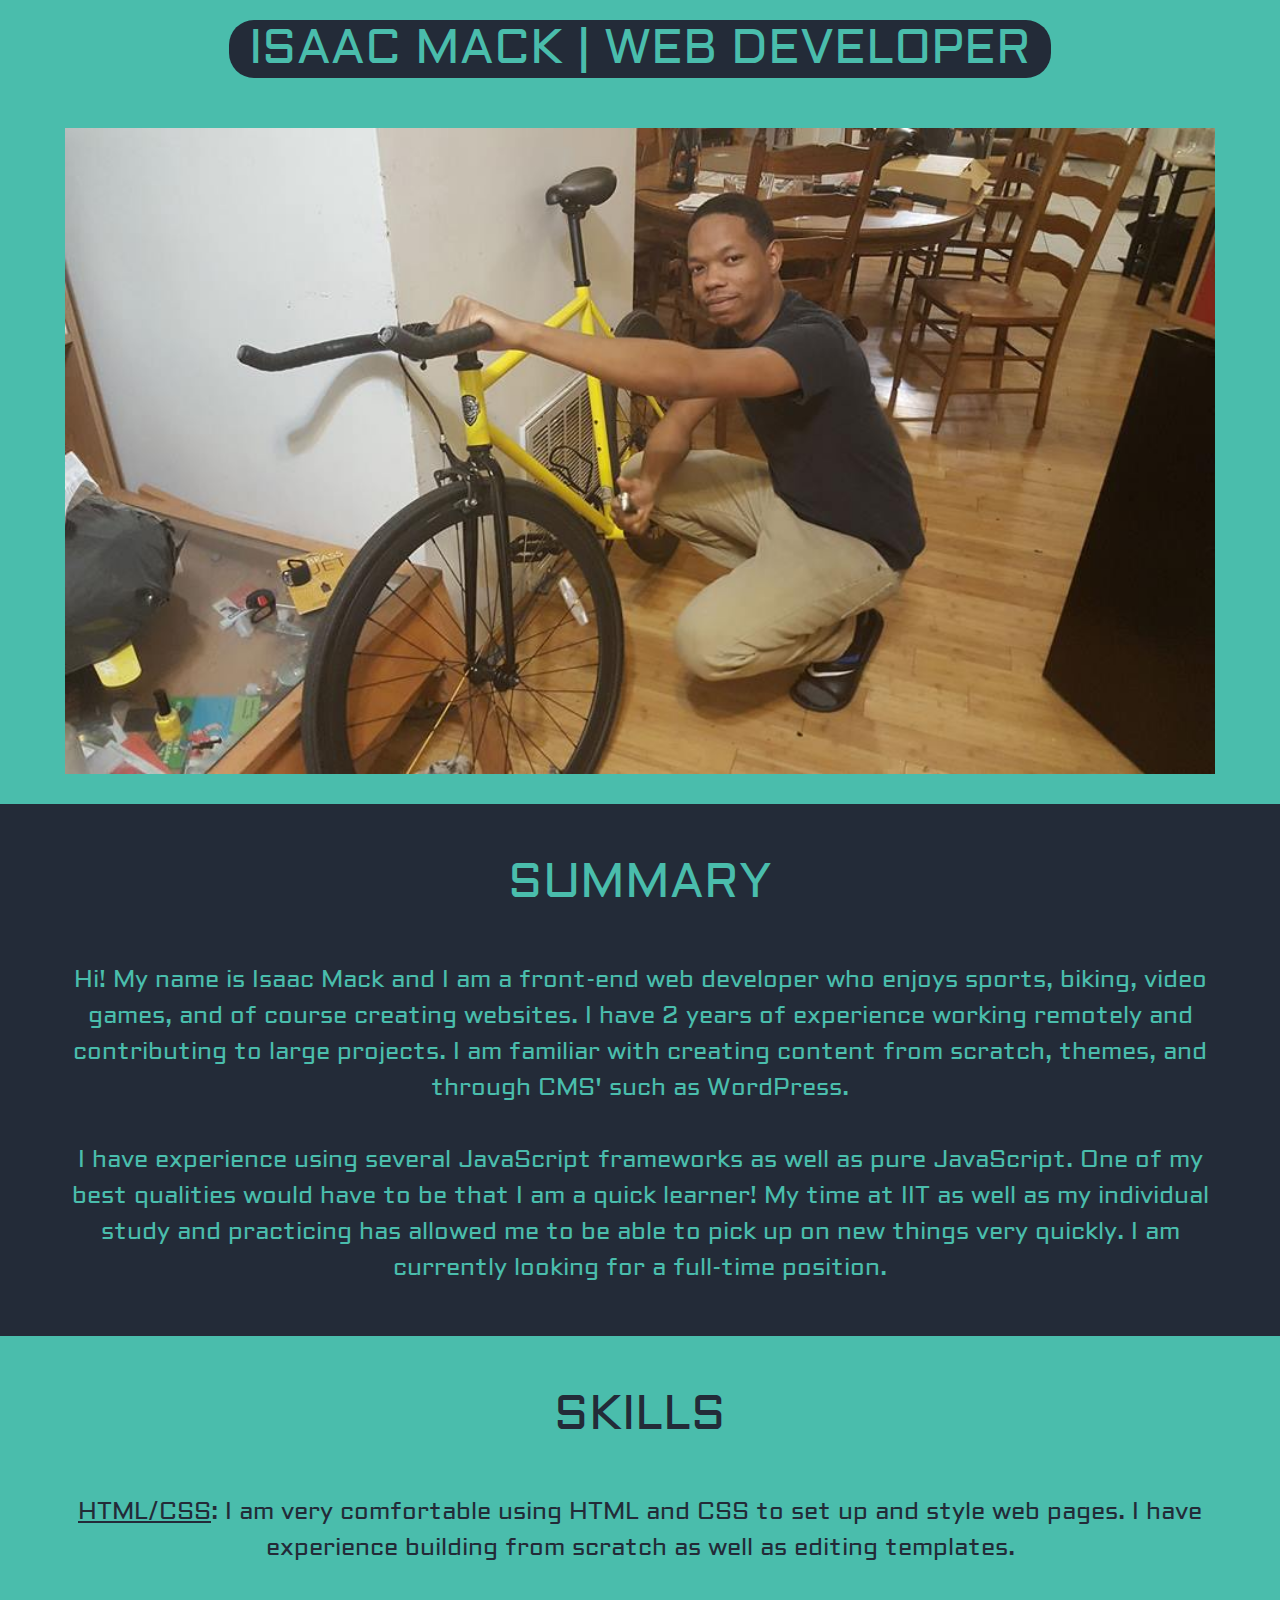
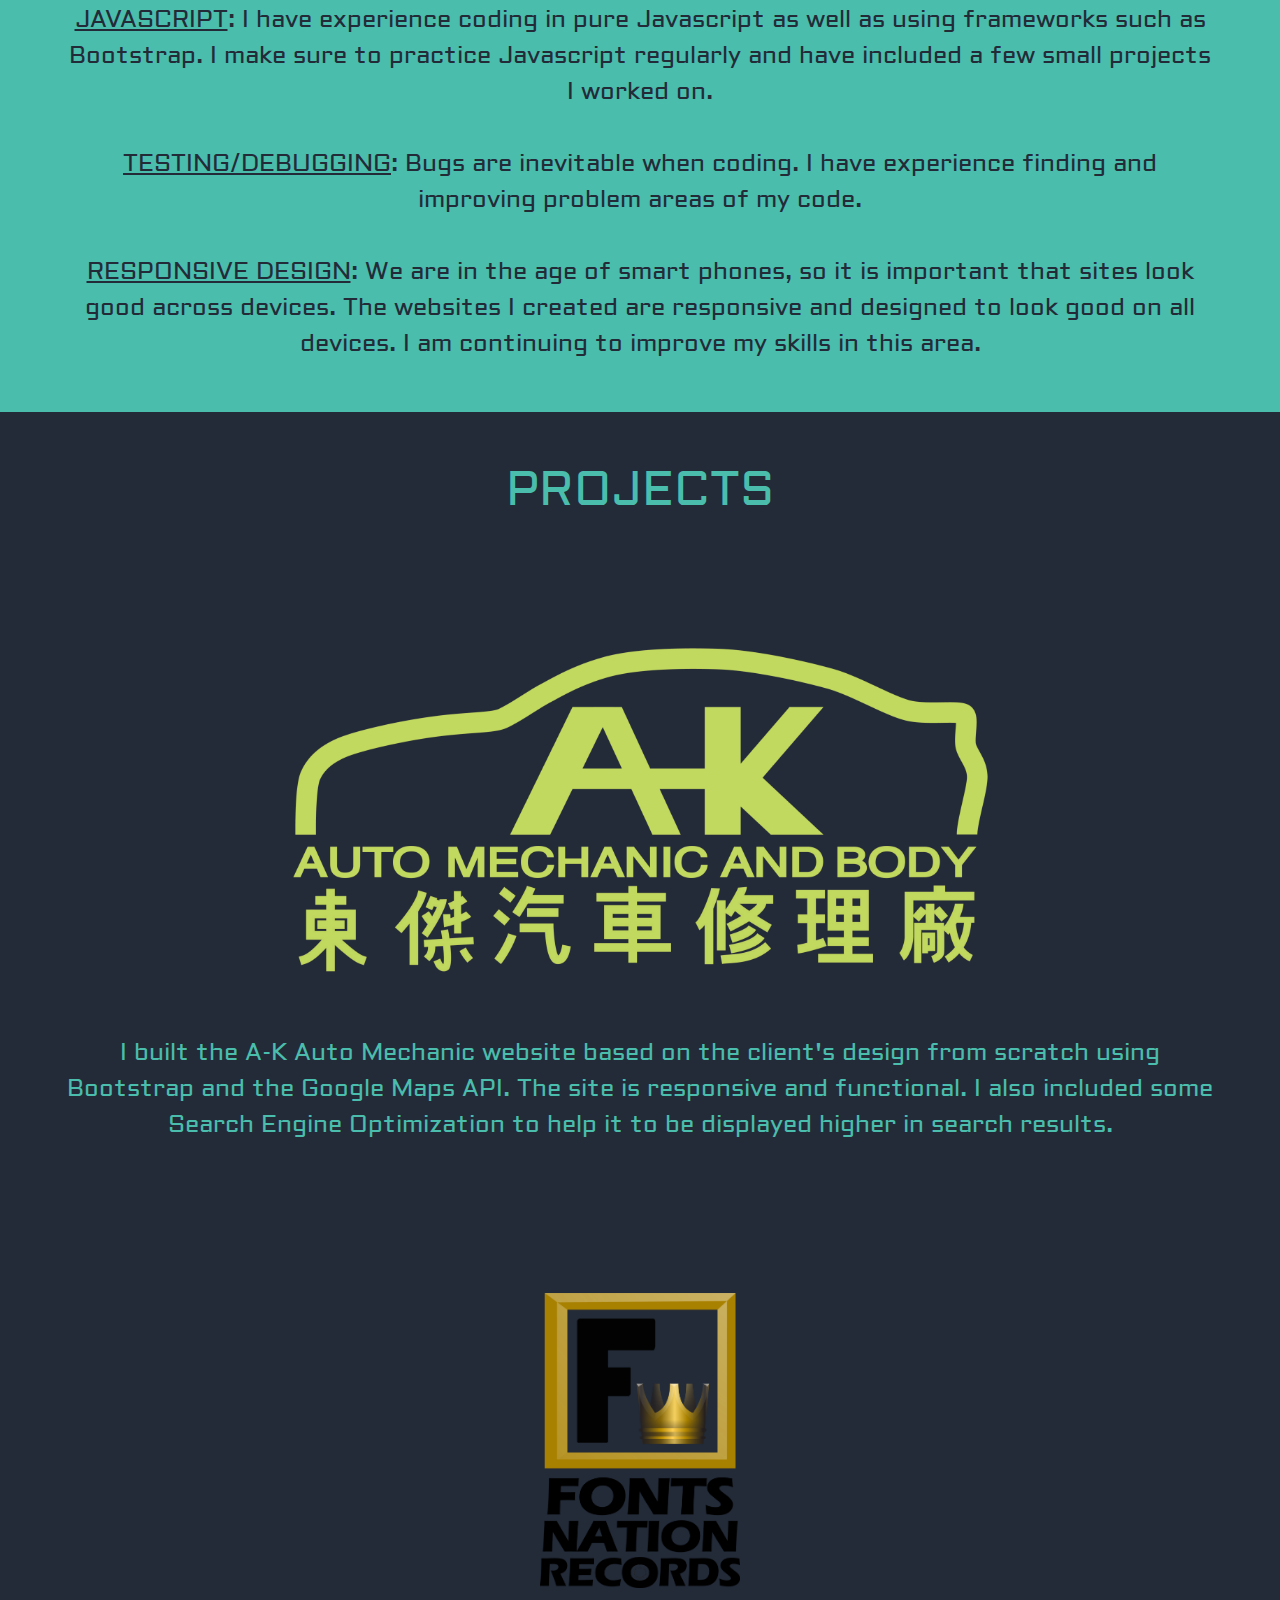
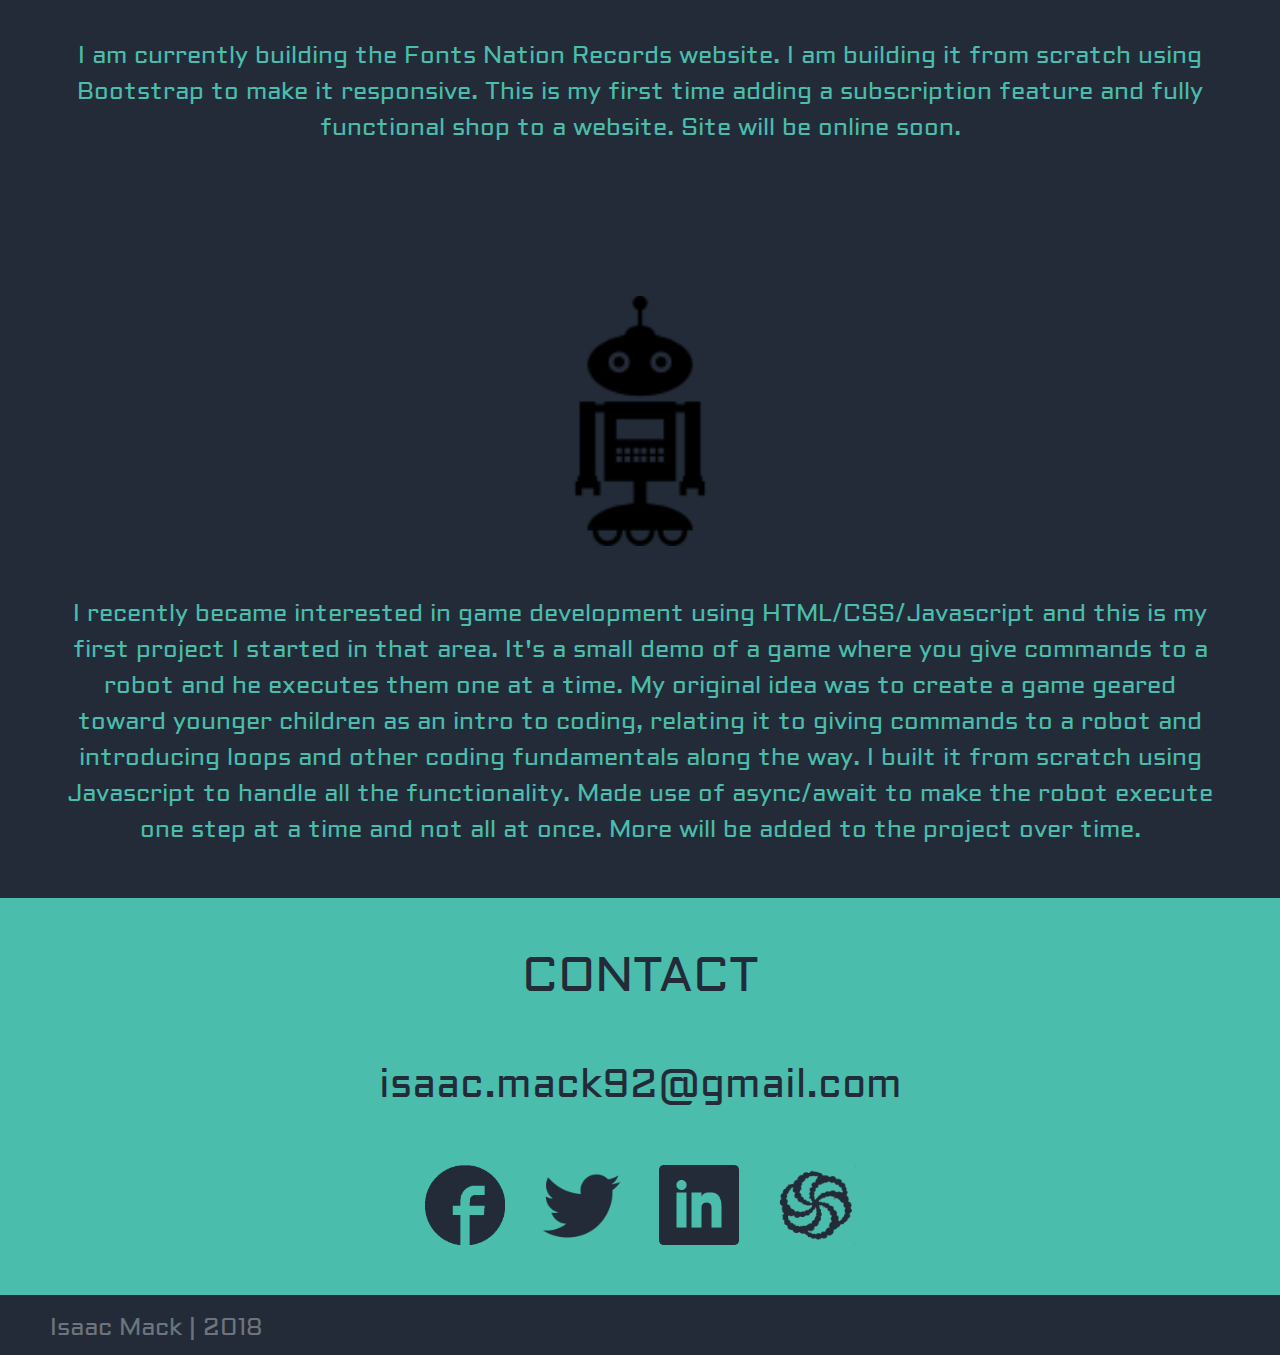
==== index.html @ 8321852b "Add files via upload" ====
<!DOCTYPE html>
<html>
    <head>
        <title>Isaac Mack | Web Developer</title>
        <link href="bootstrap.min.css" rel="stylesheet">
        <link href="https://fonts.googleapis.com/css?family=Aldrich" rel="stylesheet">
        <link rel="stylesheet" href="style.css">
    </head>
    <body>
        <div class="container-fluid">
            <div class="row lightBlueBG">
                <div class="col-lg-12">
                    <h1 class="lightBlue" id="frontHeader">ISAAC MACK | WEB DEVELOPER</h1>
                    <div id="profile">
                        <img class="img-responsive" src="profile.jpg">
                    </div>
                </div>
            </div>
        </div>
        <div class="container-fluid">
            <div class="row lightBlue blueBG">
                <div class="col-lg-12">
                    <h1>SUMMARY</h1>
                    <p>
                        Hi! My name is Isaac Mack and I am a front-end web developer who enjoys sports, biking, video games, and of course creating websites. I have 2 years of experience working remotely and contributing to large projects. I am familiar with creating content from scratch, themes, and through CMS' such as WordPress.<br><br>
                        I have experience using several JavaScript frameworks as well as pure JavaScript. One of my best qualities would have to be that I am a quick learner! My time at IIT as well as my individual study and practicing has allowed me to be able to pick up on new things very quickly. I am currently looking for a full-time position. 
                    </p>
                </div>
            </div>
        </div>
        <div class="container-fluid">
            <div class="row blue lightBlueBG">
                <div class="col-lg-12">
                    <h1>SKILLS</h1>
                    <p>
                        <u>HTML/CSS</u>: I am very comfortable using HTML and CSS to set up and style web pages. I have experience building from scratch as well as editing templates.<br><br>
                        <u>JAVASCRIPT</u>: I have experience coding in pure Javascript as well as using frameworks such as Bootstrap. I make sure to practice Javascript regularly and have included a few small projects I worked on.<br><br>
                        <u>TESTING/DEBUGGING</u>: Bugs are inevitable when coding. I have experience finding and improving problem areas of my code.<br><br>
                        <u>RESPONSIVE DESIGN</u>: We are in the age of smart phones, so it is important that sites look good across devices. The websites I created are responsive and designed to look good on all devices. I am continuing to improve my skills in this area.
                    </p>
                </div>
            </div>
        </div>
        <div class="container-fluid">
            <div class="row lightBlue blueBG">
                <div class="col-lg-12">
                    <h1>PROJECTS</h1>
                    <a href="http://akautomechanic.com/" target="_blank"><img id="akProj" class="img-responsive" src="ak_logo.png"></a>
                    <p>
                        I built the A-K Auto Mechanic website based on the client's design from scratch using Bootstrap and the Google Maps API. The site is responsive and functional. I also included some Search Engine Optimization to help it to be displayed higher in search results.
                    </p>
                </div>
                <div class="col-lg-12">
                    <img id="fsnProj" class="img-responsive" src="fsn_logo.png">
                    <p>
                        I am currently building the Fonts Nation Records website. I am building it from scratch using Bootstrap to make it responsive. This is my first time adding a subscription feature and fully functional shop to a website. Site will be online soon.
                    </p>
                </div>
                <div class="col-lg-12">
                    <a href="roboGame/index.html" target="_blank"><img id="robotProj" class="img-responsive" src="robot.png"></a>
                    <p>
                        I recently became interested in game development using HTML/CSS/Javascript and this is my first project I started in that area. It's a small demo of a game where you give commands to a robot and he executes them one at a time. My original idea was to create a game geared toward younger children as an intro to coding, relating it to giving commands to a robot and introducing loops and other coding fundamentals along the way. I built it from scratch using Javascript to handle all the functionality. Made use of async/await to make the robot execute one step at a time and not all at once. More will be added to the project over time.
                    </p>
                </div>
            </div>
        </div>
        <div class="container-fluid">
            <div class="row blue lightBlueBG">
                <div class="col-lg-12">
                    <h1>CONTACT</h1>
                    <p id="contact">
                        isaac.mack92@gmail.com
                    </p>
                    <p id="links">
                        <a href="https://www.facebook.com/isaac.mack.92" target="_blank"><img class="contImg img-responsive" src="facebook.png" alt="facebook"></a>
                        <a href="https://twitter.com/MackOnTheMoon" target="_blank"><img class="contImg img-responsive" src="twitter.png" alt="twitter"></a>
                        <a href="https://www.linkedin.com/in/imack92/" target="_blank"><img class="contImg img-responsive" src="linkedin.png" alt="linkedin"></a>
                        <a href="https://www.codewars.com/users/mackonthemoon" target="_blank"><img class="contImg img-responsive" src="codewars.png" alt="codewars"></a>
                    </p>
                </div>
            </div>
        </div>
        <footer class="footer text-muted lightBlue blueBG">
            <div class="container-fluid">
                <div class="row ftr">
                    <p>
                        Isaac Mack | 2018
                    </p>
                </div>
            </div>
        </footer>
        <script src="jquery.js"></script>
        <script src="bootstrap.min.js"></script>
    </body>
</html>
---- style.css ----
body {
    text-align: center;
    font-family: 'Aldrich', Arial;
    background-color: #DFDCE3;
}

h1 {
    font-size: 3em;
}

.blue {
    color: #232b38;
}
.blueBG {
    background-color: #232b38;
}

.gray {
    color: #DFDCE3;
    text-shadow: 1px 1px #414a4c;
}

.lightBlue {
    color: #4ABDAC;
}

.lightBlueBG {
    background-color: #4ABDAC;
}

#frontHeader {
    font-size: 3em;
    background-color: #232b38;
    border-radius: 25px;
    margin: 20px 0;
    display: inline-block;
    padding: 0 20px;
}

p {
    font-size: 1.5em;
    padding: 0 50px;
    margin: 50px 0;
}

#profile img {
    border-radius: 25px;
    margin: 30px 0;
    padding: 0 50px;
}

h1, h2, h3, h4, h5, h6 {
    margin-top: 50px;
    text-align: center;
}

.img-responsive {
    width: 100%;
}

#akProj {
    margin-top: 100px;
    padding: 0 20%;
}

#fsnProj {
    margin-top: 100px;
    width: 200px;
}

#robotProj {
    margin-top: 100px;
    width: 250px;
}


.contImg {
    width: 80px;
    margin: 0 15px;
}

#contact {
    font-size: 2.5em;
}

#links {
    
}

.footer {
    height: 60px;
}

.footer p {
    margin: 15px 0 0;
}

@media screen and (max-width: 900px) {
    h1 {
        font-size: 2.5em;
    }
}
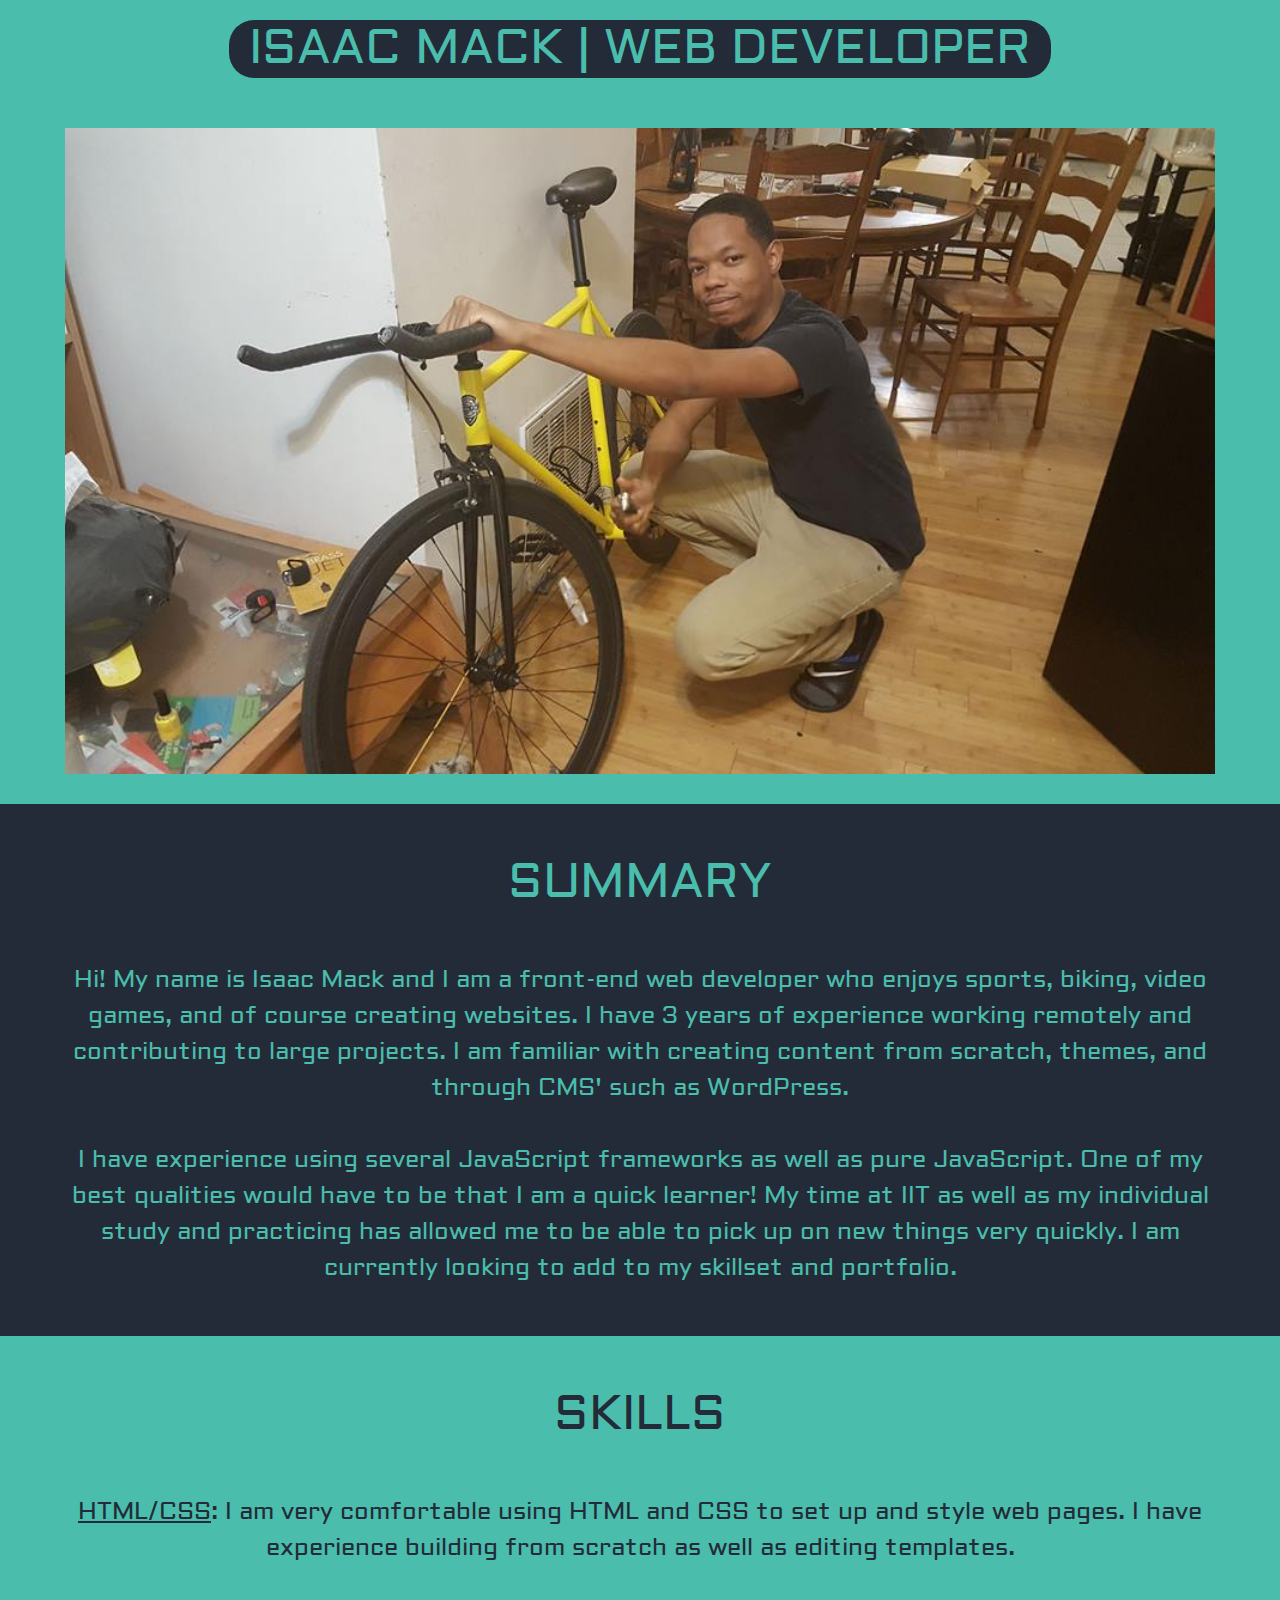
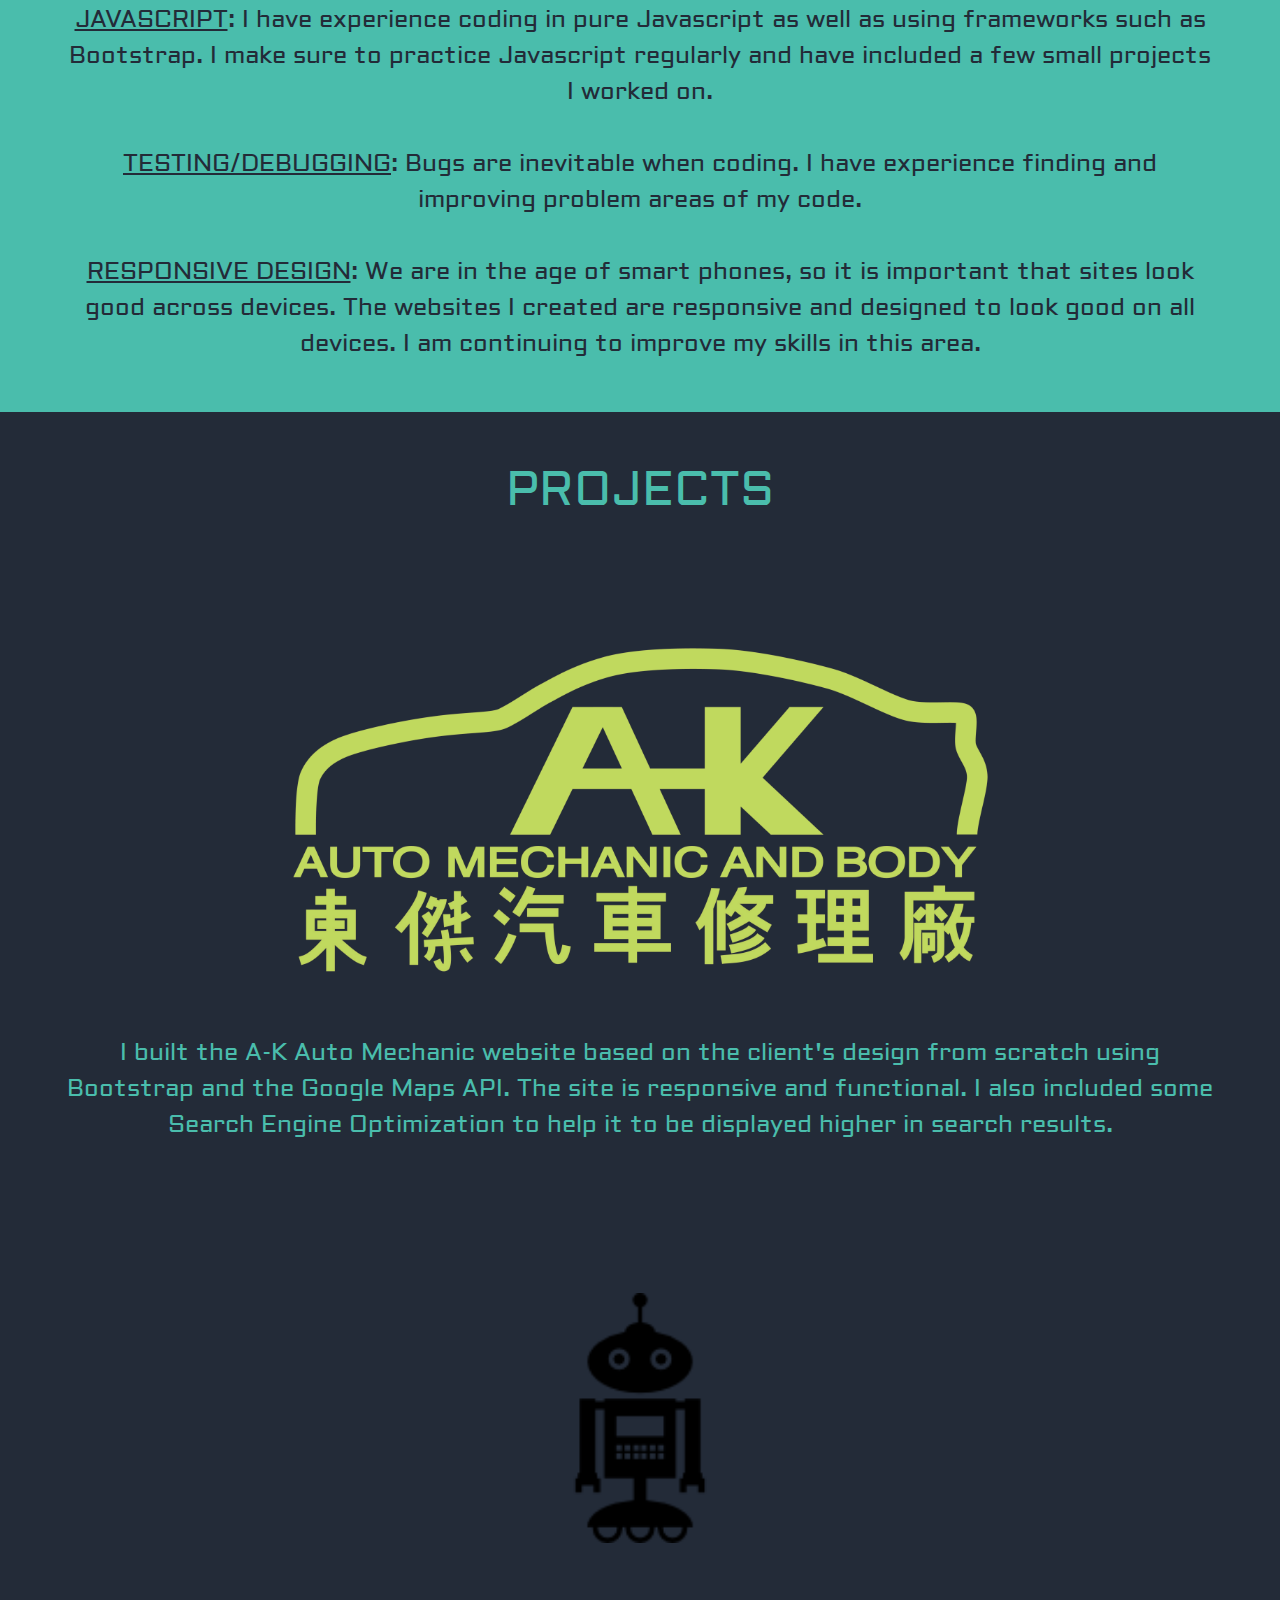
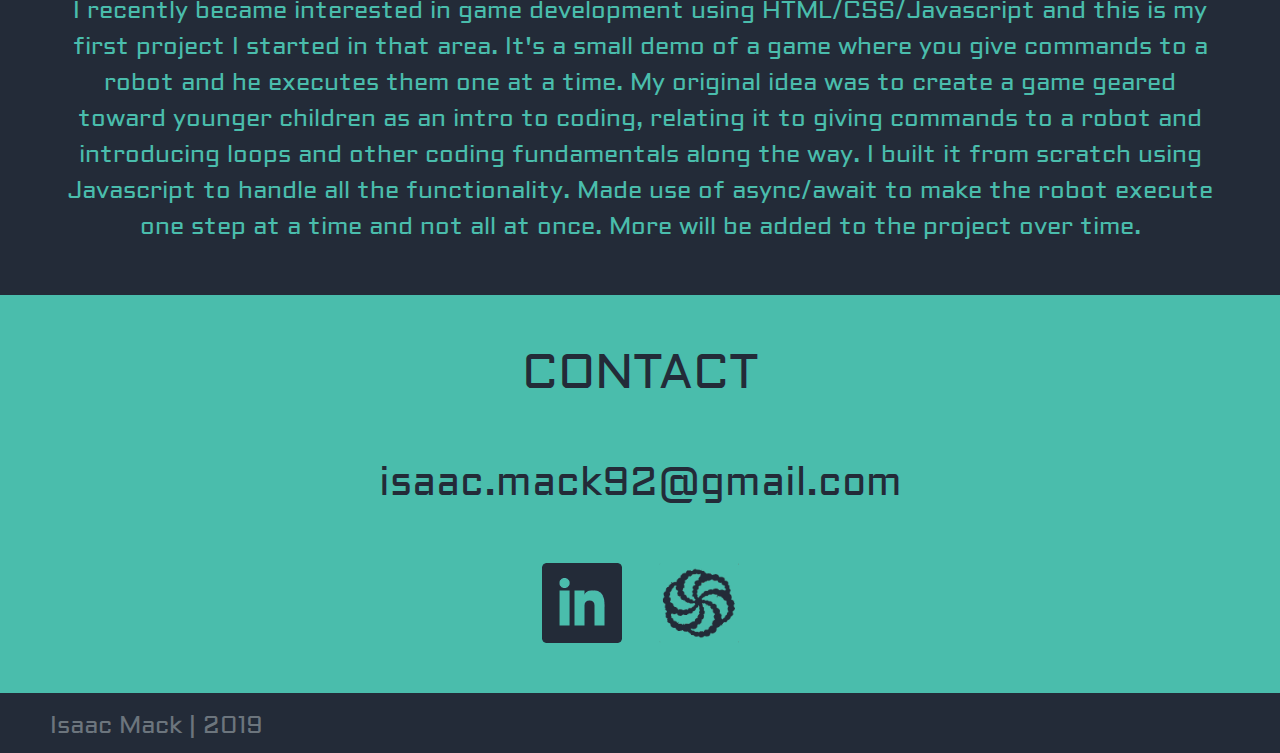
==== commit cdd200ae: "Update index.html" ====
--- a/index.html
+++ b/index.html
@@ -22,8 +22,8 @@
                 <div class="col-lg-12">
                     <h1>SUMMARY</h1>
                     <p>
-                        Hi! My name is Isaac Mack and I am a front-end web developer who enjoys sports, biking, video games, and of course creating websites. I have 2 years of experience working remotely and contributing to large projects. I am familiar with creating content from scratch, themes, and through CMS' such as WordPress.<br><br>
-                        I have experience using several JavaScript frameworks as well as pure JavaScript. One of my best qualities would have to be that I am a quick learner! My time at IIT as well as my individual study and practicing has allowed me to be able to pick up on new things very quickly. I am currently looking for a full-time position. 
+                        Hi! My name is Isaac Mack and I am a front-end web developer who enjoys sports, biking, video games, and of course creating websites. I have 3 years of experience working remotely and contributing to large projects. I am familiar with creating content from scratch, themes, and through CMS' such as WordPress.<br><br>
+                        I have experience using several JavaScript frameworks as well as pure JavaScript. One of my best qualities would have to be that I am a quick learner! My time at IIT as well as my individual study and practicing has allowed me to be able to pick up on new things very quickly. I am currently looking to add to my skillset and portfolio.  
                     </p>
                 </div>
             </div>
@@ -51,13 +51,7 @@
                     </p>
                 </div>
                 <div class="col-lg-12">
-                    <img id="fsnProj" class="img-responsive" src="fsn_logo.png">
-                    <p>
-                        I am currently building the Fonts Nation Records website. I am building it from scratch using Bootstrap to make it responsive. This is my first time adding a subscription feature and fully functional shop to a website. Site will be online soon.
-                    </p>
-                </div>
-                <div class="col-lg-12">
-                    <a href="roboGame/index.html" target="_blank"><img id="robotProj" class="img-responsive" src="robot.png"></a>
+                    <a href="roboIndex.html" target="_blank"><img id="robotProj" class="img-responsive" src="robot.png"></a>
                     <p>
                         I recently became interested in game development using HTML/CSS/Javascript and this is my first project I started in that area. It's a small demo of a game where you give commands to a robot and he executes them one at a time. My original idea was to create a game geared toward younger children as an intro to coding, relating it to giving commands to a robot and introducing loops and other coding fundamentals along the way. I built it from scratch using Javascript to handle all the functionality. Made use of async/await to make the robot execute one step at a time and not all at once. More will be added to the project over time.
                     </p>
@@ -72,8 +66,6 @@
                         isaac.mack92@gmail.com
                     </p>
                     <p id="links">
-                        <a href="https://www.facebook.com/isaac.mack.92" target="_blank"><img class="contImg img-responsive" src="facebook.png" alt="facebook"></a>
-                        <a href="https://twitter.com/MackOnTheMoon" target="_blank"><img class="contImg img-responsive" src="twitter.png" alt="twitter"></a>
                         <a href="https://www.linkedin.com/in/imack92/" target="_blank"><img class="contImg img-responsive" src="linkedin.png" alt="linkedin"></a>
                         <a href="https://www.codewars.com/users/mackonthemoon" target="_blank"><img class="contImg img-responsive" src="codewars.png" alt="codewars"></a>
                     </p>
@@ -84,12 +76,11 @@
             <div class="container-fluid">
                 <div class="row ftr">
                     <p>
-                        Isaac Mack | 2018
+                        Isaac Mack | 2019
                     </p>
                 </div>
             </div>
         </footer>
-        <script src="jquery.js"></script>
         <script src="bootstrap.min.js"></script>
     </body>
-</html>+</html>
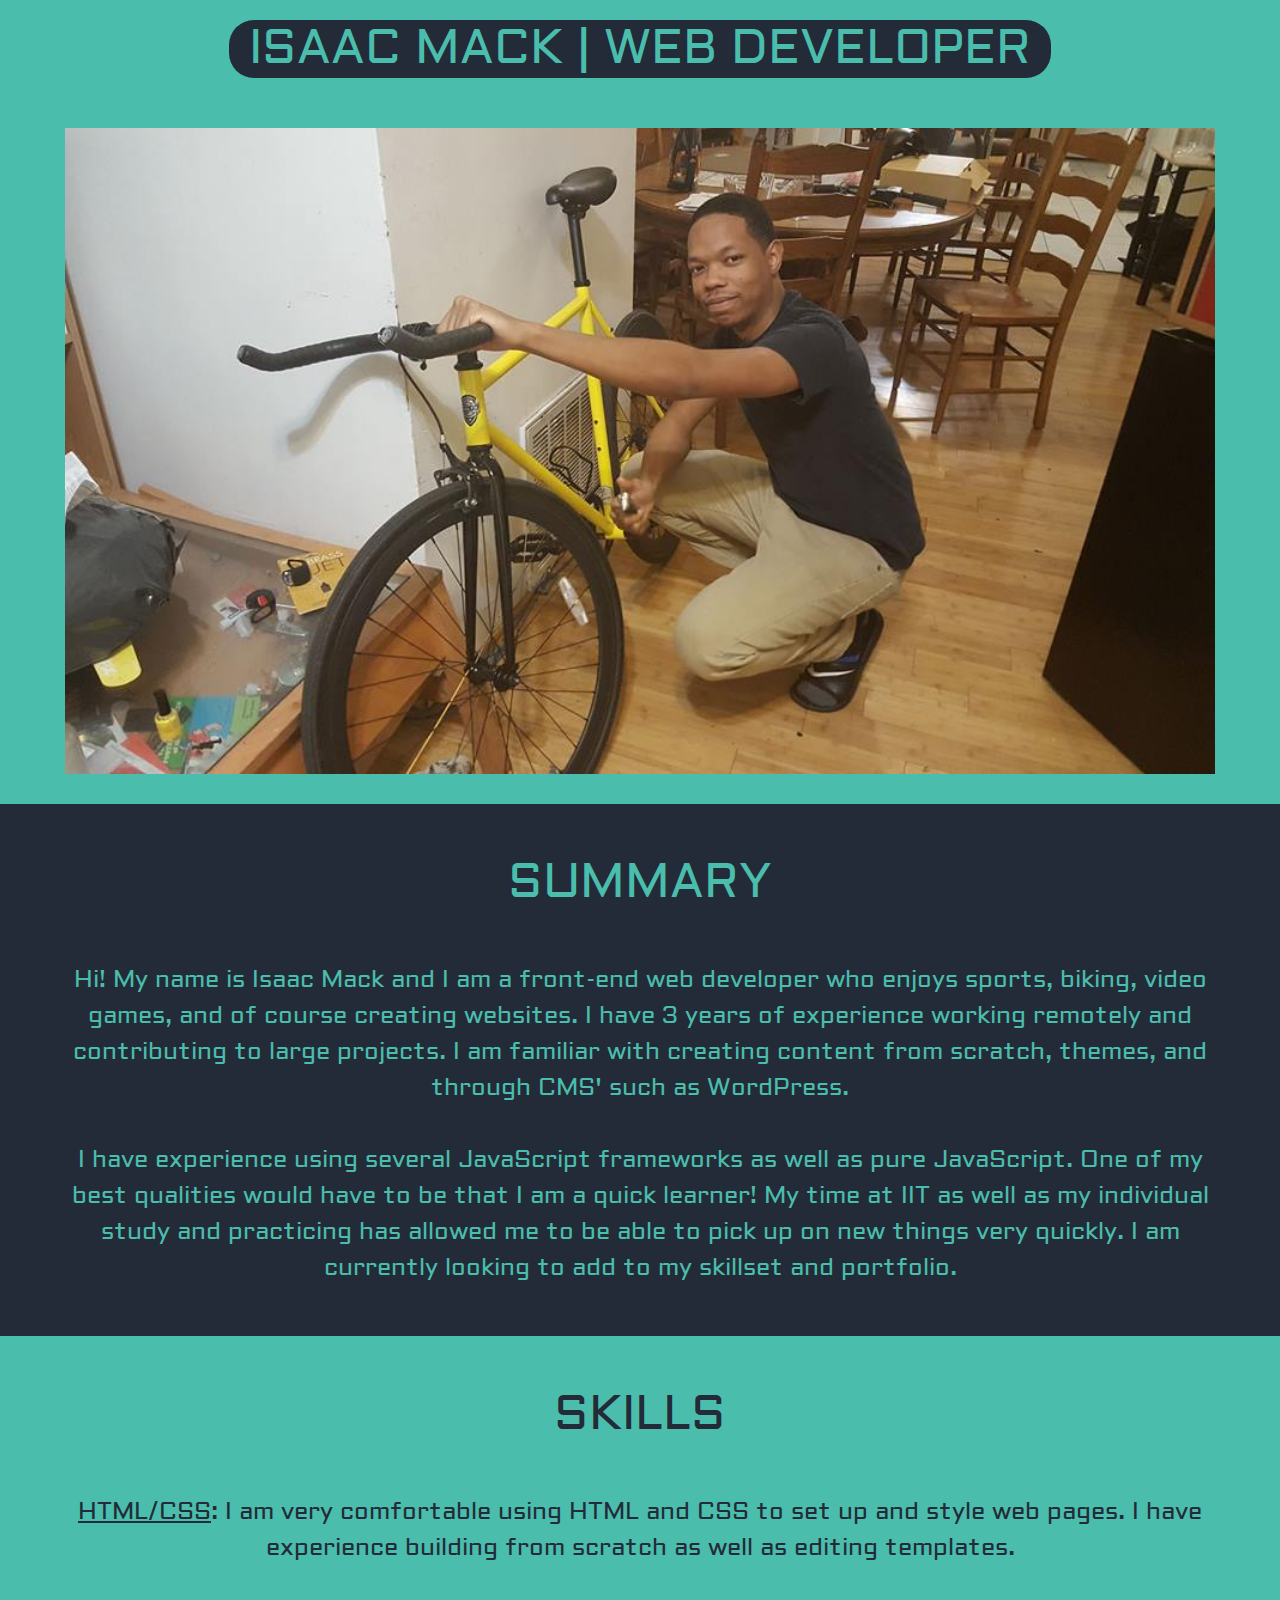
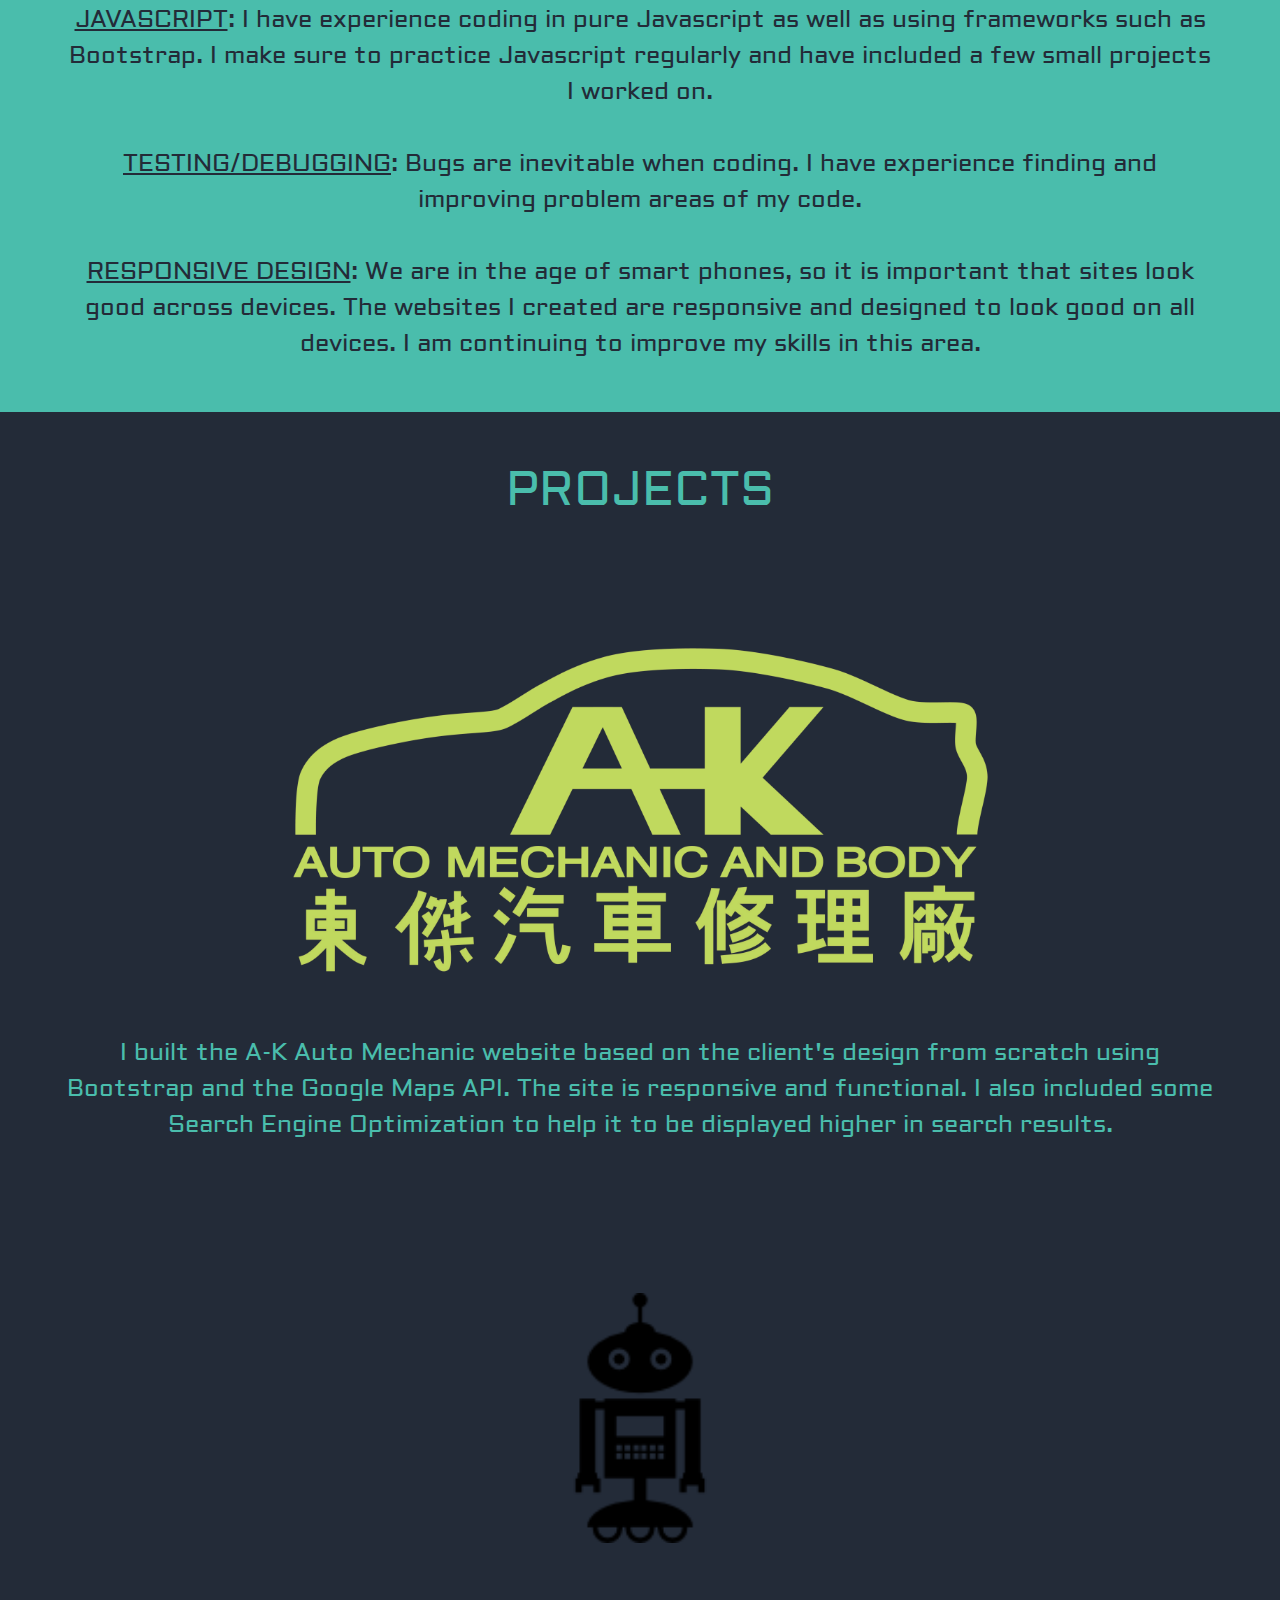
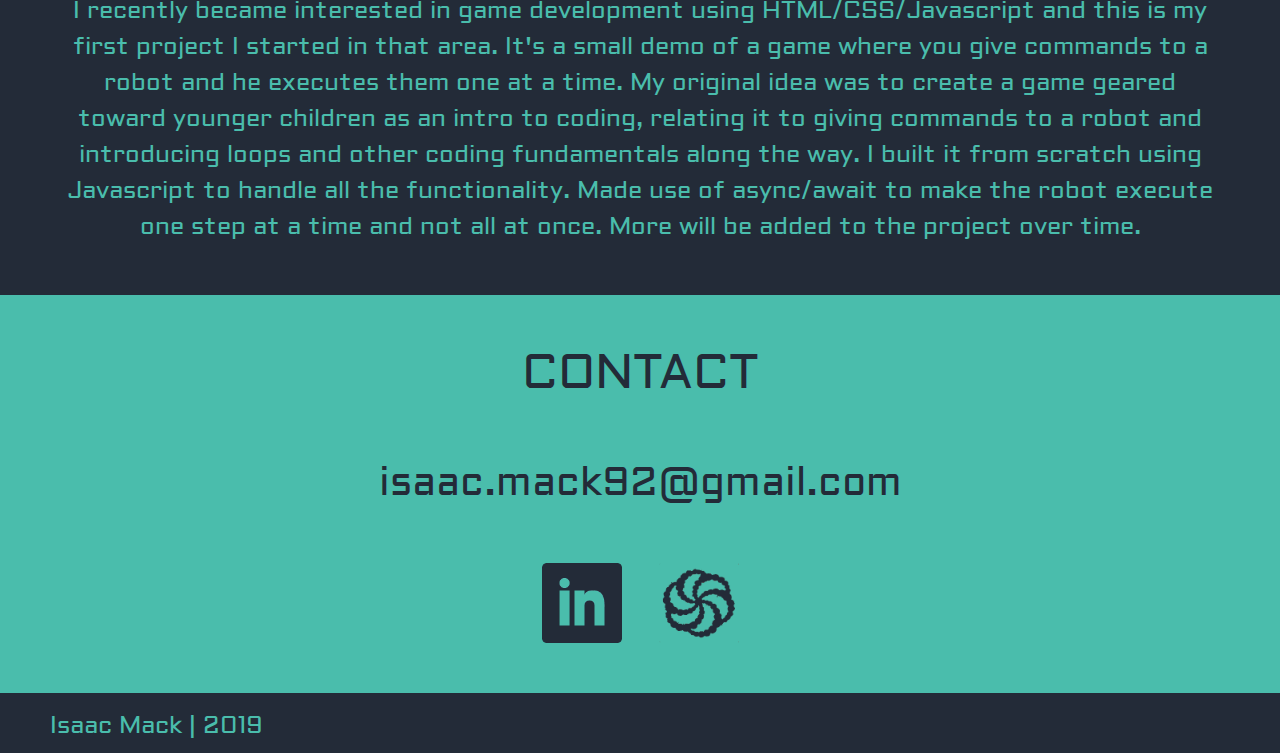
==== commit 388c7e31: "Update index.html" ====
--- a/index.html
+++ b/index.html
@@ -72,7 +72,7 @@
                 </div>
             </div>
         </div>
-        <footer class="footer text-muted lightBlue blueBG">
+        <footer class="footer lightBlue blueBG">
             <div class="container-fluid">
                 <div class="row ftr">
                     <p>
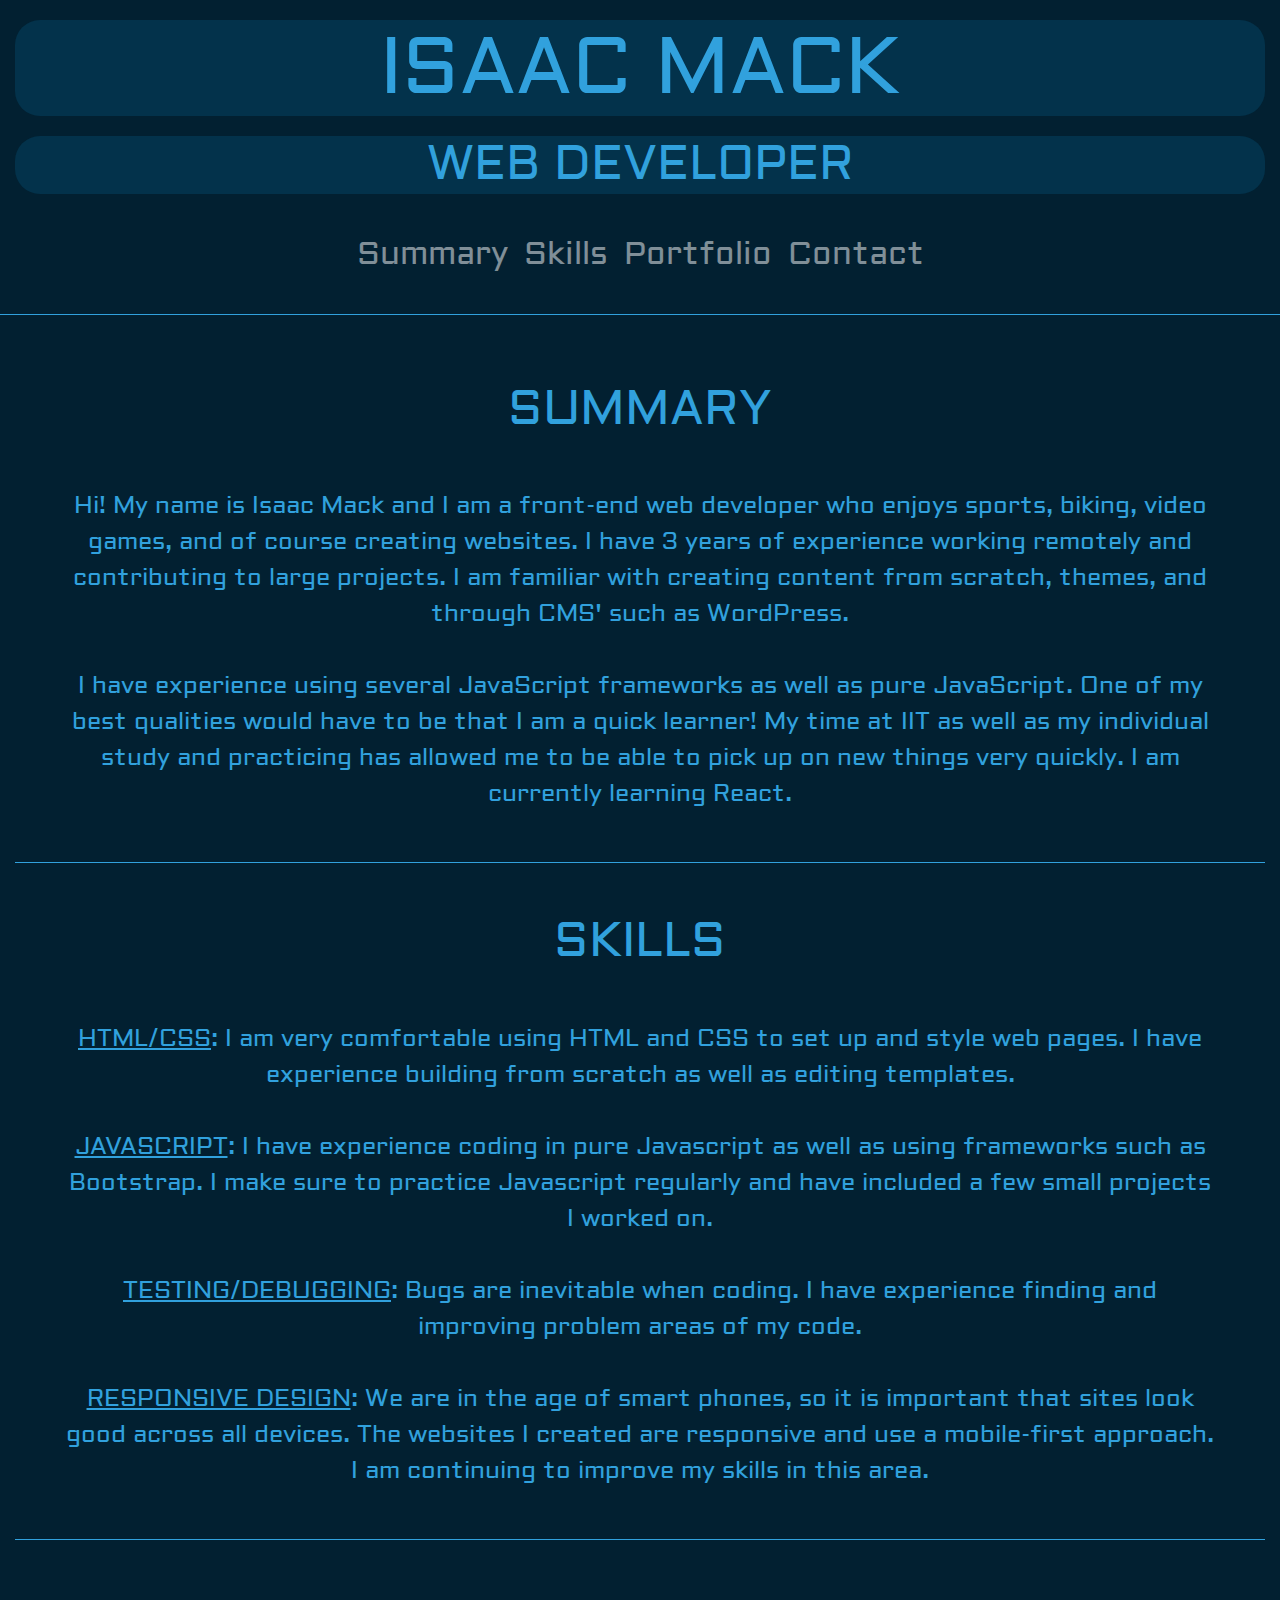
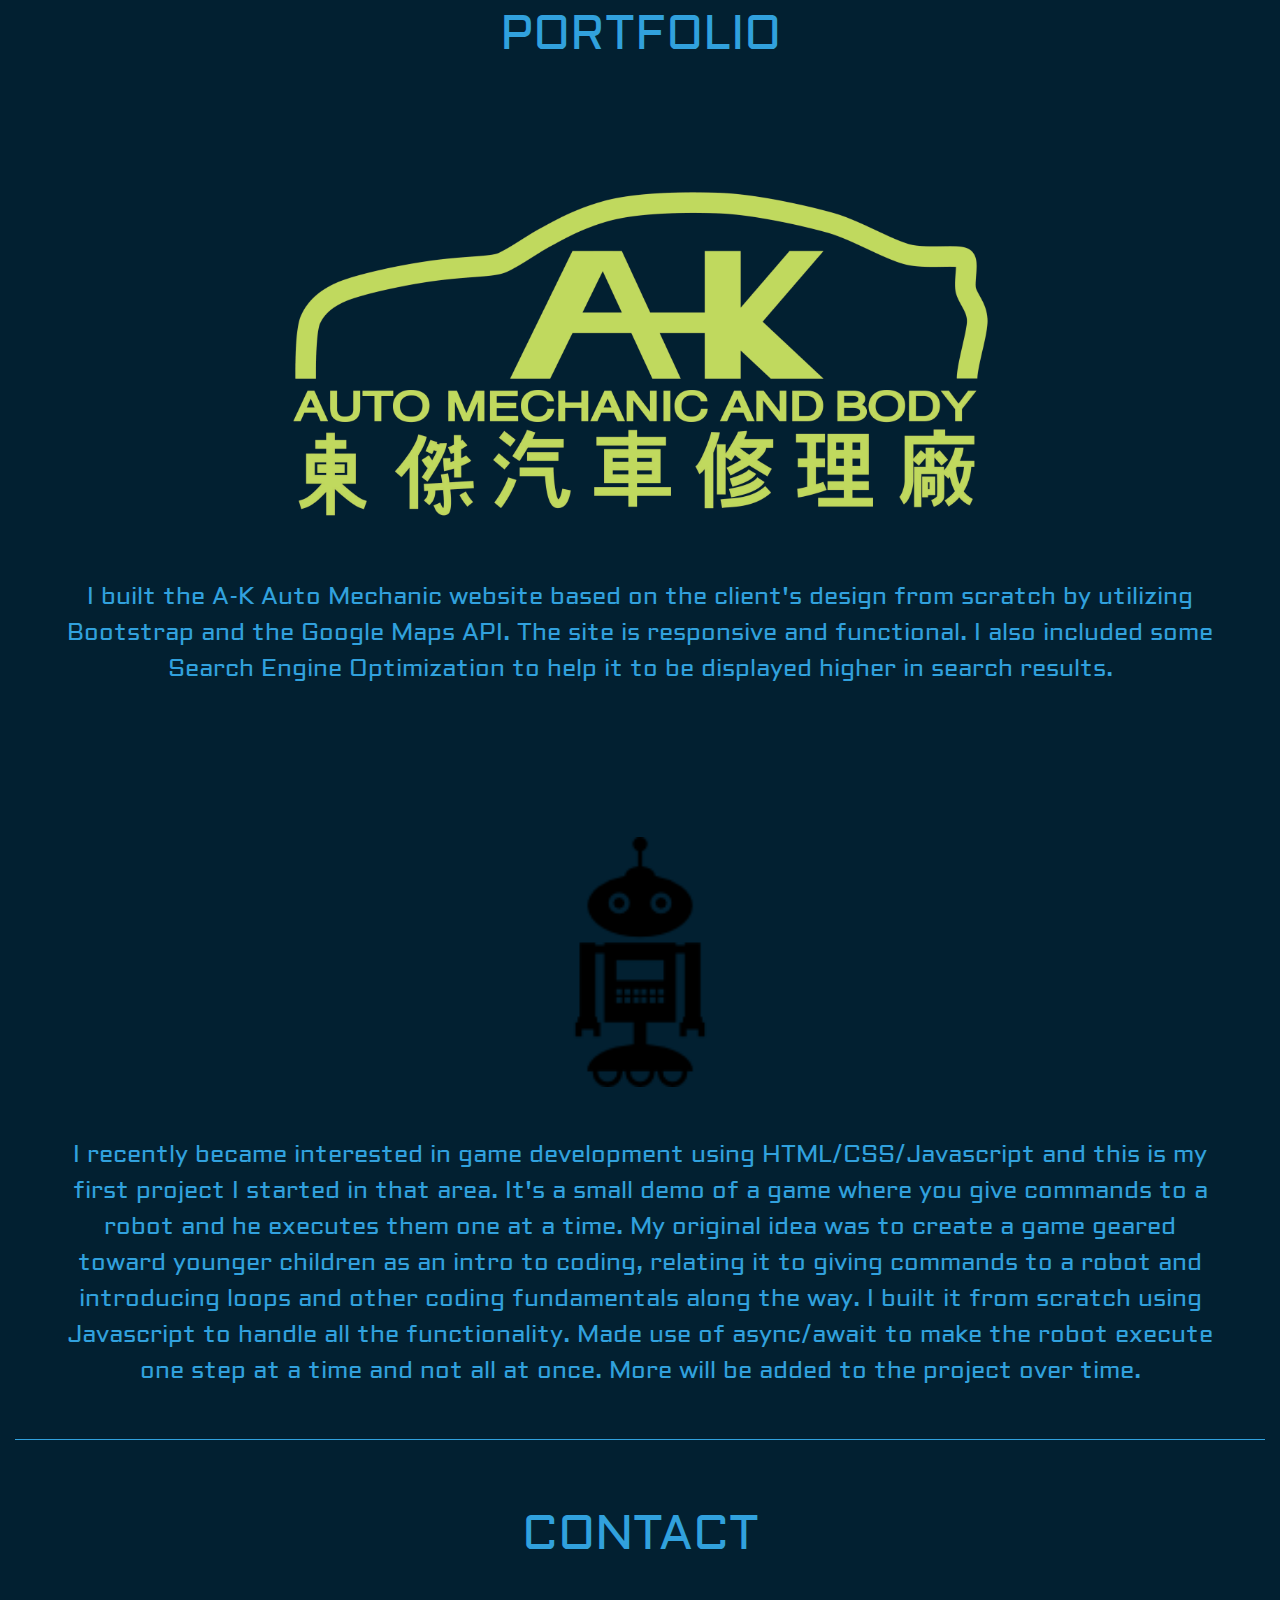
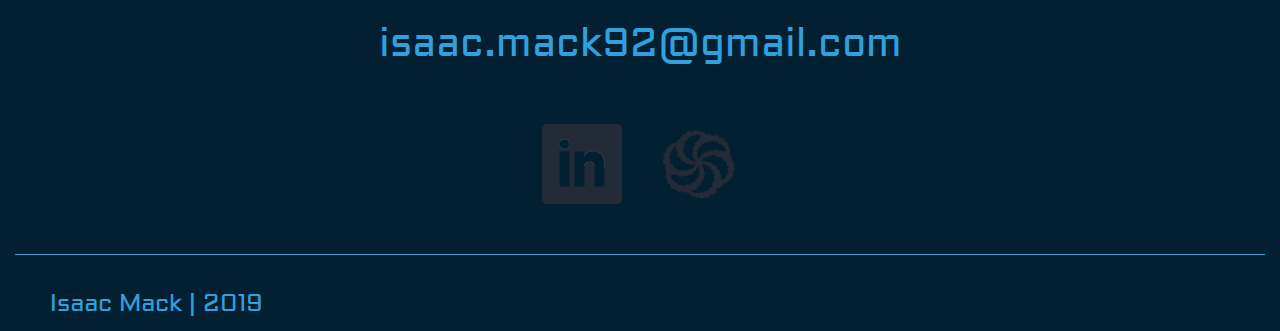
==== commit 329fdea9: "Add files via upload" ====
--- a/index.html
+++ b/index.html
@@ -8,71 +8,100 @@
     </head>
     <body>
         <div class="container-fluid">
-            <div class="row lightBlueBG">
+            <div class="row">
                 <div class="col-lg-12">
-                    <h1 class="lightBlue" id="frontHeader">ISAAC MACK | WEB DEVELOPER</h1>
-                    <div id="profile">
-                        <img class="img-responsive" src="profile.jpg">
-                    </div>
+                    <h1 class="orange" id="frontHeader">ISAAC MACK</h1>
+
+                    <h1 class="orange" id="frontSubHeader">WEB DEVELOPER</h1>
+                    <!--Navbar-->
+<nav class="navbar navbar-expand-lg navbar-dark primary-color">
+
+  <!-- Navbar brand -->
+  <!-- <a class="navbar-brand" href="#">Summary</a> -->
+
+  <!-- Collapse button -->
+  <button class="navbar-toggler" type="button" data-toggle="collapse" data-target="#basicExampleNav"
+    aria-controls="basicExampleNav" aria-expanded="false" aria-label="Toggle navigation">
+    <span class="navbar-toggler-icon"></span>
+  </button>
+
+  <!-- Collapsible content -->
+  <div class="collapse navbar-collapse">
+
+    <!-- Links -->
+    <ul class="navbar-nav mr-auto navbar-center">
+      <li class="nav-item">
+        <a class="nav-link" href="#summ">Summary</a>
+      </li>
+      <li class="nav-item">
+        <a class="nav-link" href="#skil">Skills</a>
+      </li>
+      <li class="nav-item">
+        <a class="nav-link" href="#port">Portfolio</a>
+      </li>
+      <li class="nav-item">
+        <a class="nav-link" href="#cont">Contact</a>
+      </li>
+    </ul>
+    <!-- Links -->
+  </div>
+  <!-- Collapsible content -->
+
+</nav>
+                </div>
+            </div>
+        </div>
+<hr>
+        <div class="container-fluid">
+            <div class="row">
+                <div class="col-lg-12">
+                    <h1 id="summ">SUMMARY</h1>
+                    <p>
+                        Hi! My name is Isaac Mack and I am a front-end web developer who enjoys sports, biking, video games, and of course creating websites. I have 3 years of experience working remotely and contributing to large projects. I am familiar with creating content from scratch, themes, and through CMS' such as WordPress.<br><br>
+                        I have experience using several JavaScript frameworks as well as pure JavaScript. One of my best qualities would have to be that I am a quick learner! My time at IIT as well as my individual study and practicing has allowed me to be able to pick up on new things very quickly. I am currently learning React. 
+                    </p><hr>
+                    <h1 id="skil">SKILLS</h1>
+                    <p>
+                        <u>HTML/CSS</u>: I am very comfortable using HTML and CSS to set up and style web pages. I have experience building from scratch as well as editing templates.<br><br>
+                        <u>JAVASCRIPT</u>: I have experience coding in pure Javascript as well as using frameworks such as Bootstrap. I make sure to practice Javascript regularly and have included a few small projects I worked on.<br><br>
+                        <u>TESTING/DEBUGGING</u>: Bugs are inevitable when coding. I have experience finding and improving problem areas of my code.<br><br>
+                        <u>RESPONSIVE DESIGN</u>: We are in the age of smart phones, so it is important that sites look good across all devices. The websites I created are responsive and use a mobile-first approach. I am continuing to improve my skills in this area.
+                    </p><hr>
                 </div>
             </div>
         </div>
         <div class="container-fluid">
-            <div class="row lightBlue blueBG">
+            <div class="row">
                 <div class="col-lg-12">
-                    <h1>SUMMARY</h1>
+                    <h1 id="port">PORTFOLIO</h1>
+                    <a href="http://akautomechanic.com/" target="_blank"><img id="akProj" class="img-responsive" src="ak_logo.png"></a>
                     <p>
-                        Hi! My name is Isaac Mack and I am a front-end web developer who enjoys sports, biking, video games, and of course creating websites. I have 3 years of experience working remotely and contributing to large projects. I am familiar with creating content from scratch, themes, and through CMS' such as WordPress.<br><br>
-                        I have experience using several JavaScript frameworks as well as pure JavaScript. One of my best qualities would have to be that I am a quick learner! My time at IIT as well as my individual study and practicing has allowed me to be able to pick up on new things very quickly. I am currently looking to add to my skillset and portfolio.  
+                        I built the A-K Auto Mechanic website based on the client's design from scratch by  utilizing Bootstrap and the Google Maps API. The site is responsive and functional. I also included some Search Engine Optimization to help it to be displayed higher in search results.
                     </p>
+                </div>
+                <div class="col-lg-12">
+                    <a href="roboGame/roboIndex.html" target="_blank"><img id="robotProj" class="img-responsive" src="robot.png"></a>
+                    <p>
+                        I recently became interested in game development using HTML/CSS/Javascript and this is my first project I started in that area. It's a small demo of a game where you give commands to a robot and he executes them one at a time. My original idea was to create a game geared toward younger children as an intro to coding, relating it to giving commands to a robot and introducing loops and other coding fundamentals along the way. I built it from scratch using Javascript to handle all the functionality. Made use of async/await to make the robot execute one step at a time and not all at once. More will be added to the project over time.
+                    </p><hr>
                 </div>
             </div>
         </div>
         <div class="container-fluid">
-            <div class="row blue lightBlueBG">
+            <div class="row">
                 <div class="col-lg-12">
-                    <h1>SKILLS</h1>
-                    <p>
-                        <u>HTML/CSS</u>: I am very comfortable using HTML and CSS to set up and style web pages. I have experience building from scratch as well as editing templates.<br><br>
-                        <u>JAVASCRIPT</u>: I have experience coding in pure Javascript as well as using frameworks such as Bootstrap. I make sure to practice Javascript regularly and have included a few small projects I worked on.<br><br>
-                        <u>TESTING/DEBUGGING</u>: Bugs are inevitable when coding. I have experience finding and improving problem areas of my code.<br><br>
-                        <u>RESPONSIVE DESIGN</u>: We are in the age of smart phones, so it is important that sites look good across devices. The websites I created are responsive and designed to look good on all devices. I am continuing to improve my skills in this area.
-                    </p>
-                </div>
-            </div>
-        </div>
-        <div class="container-fluid">
-            <div class="row lightBlue blueBG">
-                <div class="col-lg-12">
-                    <h1>PROJECTS</h1>
-                    <a href="http://akautomechanic.com/" target="_blank"><img id="akProj" class="img-responsive" src="ak_logo.png"></a>
-                    <p>
-                        I built the A-K Auto Mechanic website based on the client's design from scratch using Bootstrap and the Google Maps API. The site is responsive and functional. I also included some Search Engine Optimization to help it to be displayed higher in search results.
-                    </p>
-                </div>
-                <div class="col-lg-12">
-                    <a href="roboIndex.html" target="_blank"><img id="robotProj" class="img-responsive" src="robot.png"></a>
-                    <p>
-                        I recently became interested in game development using HTML/CSS/Javascript and this is my first project I started in that area. It's a small demo of a game where you give commands to a robot and he executes them one at a time. My original idea was to create a game geared toward younger children as an intro to coding, relating it to giving commands to a robot and introducing loops and other coding fundamentals along the way. I built it from scratch using Javascript to handle all the functionality. Made use of async/await to make the robot execute one step at a time and not all at once. More will be added to the project over time.
-                    </p>
-                </div>
-            </div>
-        </div>
-        <div class="container-fluid">
-            <div class="row blue lightBlueBG">
-                <div class="col-lg-12">
-                    <h1>CONTACT</h1>
+                    <h1 id="cont">CONTACT</h1>
                     <p id="contact">
                         isaac.mack92@gmail.com
                     </p>
                     <p id="links">
                         <a href="https://www.linkedin.com/in/imack92/" target="_blank"><img class="contImg img-responsive" src="linkedin.png" alt="linkedin"></a>
                         <a href="https://www.codewars.com/users/mackonthemoon" target="_blank"><img class="contImg img-responsive" src="codewars.png" alt="codewars"></a>
-                    </p>
+                    </p><hr>
                 </div>
             </div>
         </div>
-        <footer class="footer lightBlue blueBG">
+        <footer class="footer">
             <div class="container-fluid">
                 <div class="row ftr">
                     <p>
@@ -83,4 +112,4 @@
         </footer>
         <script src="bootstrap.min.js"></script>
     </body>
-</html>
+</html>--- a/style.css
+++ b/style.css
@@ -1,52 +1,53 @@
 body {
     text-align: center;
     font-family: 'Aldrich', Arial;
-    background-color: #DFDCE3;
+    background-color: #022031;
+    color: #31A1DD;
 }
 
 h1 {
     font-size: 3em;
 }
 
-.blue {
-    color: #232b38;
-}
-.blueBG {
-    background-color: #232b38;
+.navbar-nav.mr-auto.navbar-center {
+    margin: 0 auto;
 }
 
-.gray {
-    color: #DFDCE3;
-    text-shadow: 1px 1px #414a4c;
+.navbar-nav.mr-auto.navbar-center li a {
+    font-size: 2em;
 }
 
-.lightBlue {
-    color: #4ABDAC;
+hr {
+    margin-top: 20px;
+    border-color: #31A1DD;
 }
 
-.lightBlueBG {
-    background-color: #4ABDAC;
+.orange {
+    background-color: #03324B;
+    opacity: 1;
 }
 
 #frontHeader {
-    font-size: 3em;
-    background-color: #232b38;
+    font-size: 5em;
     border-radius: 25px;
     margin: 20px 0;
-    display: inline-block;
     padding: 0 20px;
+
 }
+
+#frontSubHeader {
+    font-size: 3em;
+    border-radius: 25px;
+    margin: 20px 0;
+    padding: 0 20px;
+
+}
+
 
 p {
     font-size: 1.5em;
     padding: 0 50px;
     margin: 50px 0;
-}
-
-#profile img {
-    border-radius: 25px;
-    margin: 30px 0;
-    padding: 0 50px;
 }
 
 h1, h2, h3, h4, h5, h6 {
